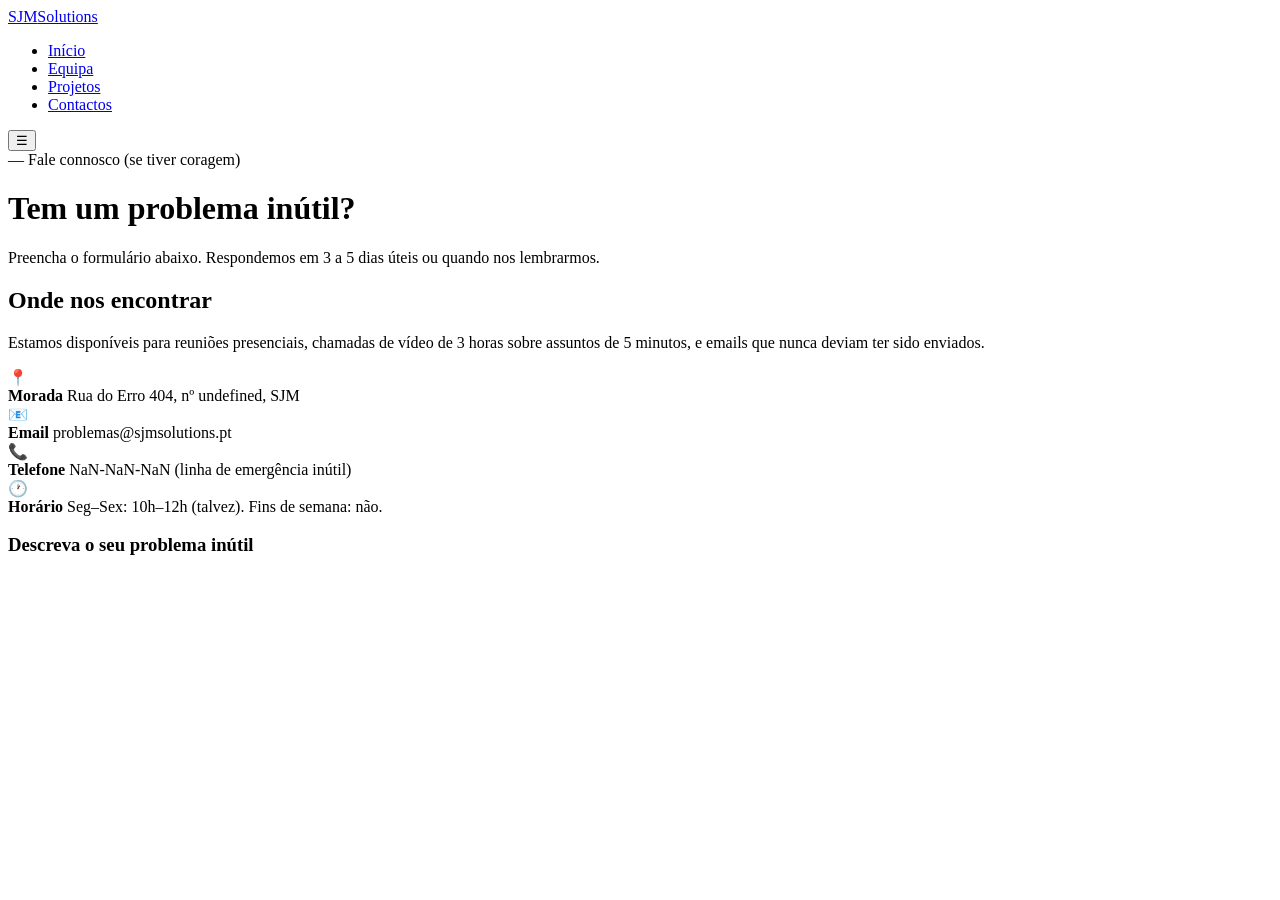
==== pages/contactos.html @ a08902cc "add: expand contact details section with address, email, phone, and hours" ====
<!DOCTYPE html>
<html lang="pt">
<head>
  <meta charset="UTF-8" />
  <meta name="viewport" content="width=device-width, initial-scale=1.0"/>
  <title>Contactos — SJM Solutions</title>
  <link rel="stylesheet" href="style.css" />
  <link href="https://fonts.googleapis.com/css2?family=Syne:wght@400;700;800&family=DM+Mono:ital,wght@0,400;1,400&display=swap" rel="stylesheet"/>
</head>
<body>
  <nav class="navbar">
    <a href="index.html" class="logo">SJM<span>Solutions</span></a>
    <ul class="nav-links">
      <li><a href="index.html">Início</a></li>
      <li><a href="equipa.html">Equipa</a></li>
      <li><a href="projetos.html">Projetos</a></li>
      <li><a href="contactos.html" class="active">Contactos</a></li>
    </ul>
    <button class="nav-toggle" onclick="toggleMenu()">☰</button>
  </nav>
<div class="page-header">
    <div class="about-tag">— Fale connosco (se tiver coragem)</div>
    <h1>Tem um problema <span>inútil?</span></h1>
    <p>Preencha o formulário abaixo. Respondemos em 3 a 5 dias úteis ou quando nos lembrarmos.</p>
</div>
  <section class="contact-section">
    <div class="contact-info">
      <h2>Onde nos encontrar</h2>
      <p>Estamos disponíveis para reuniões presenciais, chamadas de vídeo de 3 horas sobre assuntos de 5 minutos, e emails que nunca deviam ter sido enviados.</p>
      <div class="contact-details">
        <div class="contact-item">
          <div class="contact-item-icon">📍</div>
          <div class="contact-item-text">
            <strong>Morada</strong>
            <span>Rua do Erro 404, nº undefined, SJM</span>
          </div>
        </div>
        <div class="contact-item">
          <div class="contact-item-icon">📧</div>
          <div class="contact-item-text">
            <strong>Email</strong>
            <span>problemas@sjmsolutions.pt</span>
          </div>
        </div>
        <div class="contact-item">
          <div class="contact-item-icon">📞</div>
          <div class="contact-item-text">
            <strong>Telefone</strong>
            <span>NaN-NaN-NaN (linha de emergência inútil)</span>
          </div>
        </div>
        <div class="contact-item">
          <div class="contact-item-icon">🕐</div>
          <div class="contact-item-text">
            <strong>Horário</strong>
            <span>Seg–Sex: 10h–12h (talvez). Fins de semana: não.</span>
          </div>
        </div>
      </div>  
    </div>
    <div class="contact-form">
      <h3>Descreva o seu problema inútil</h3>
    </div>
  </section>
</body>
</html>
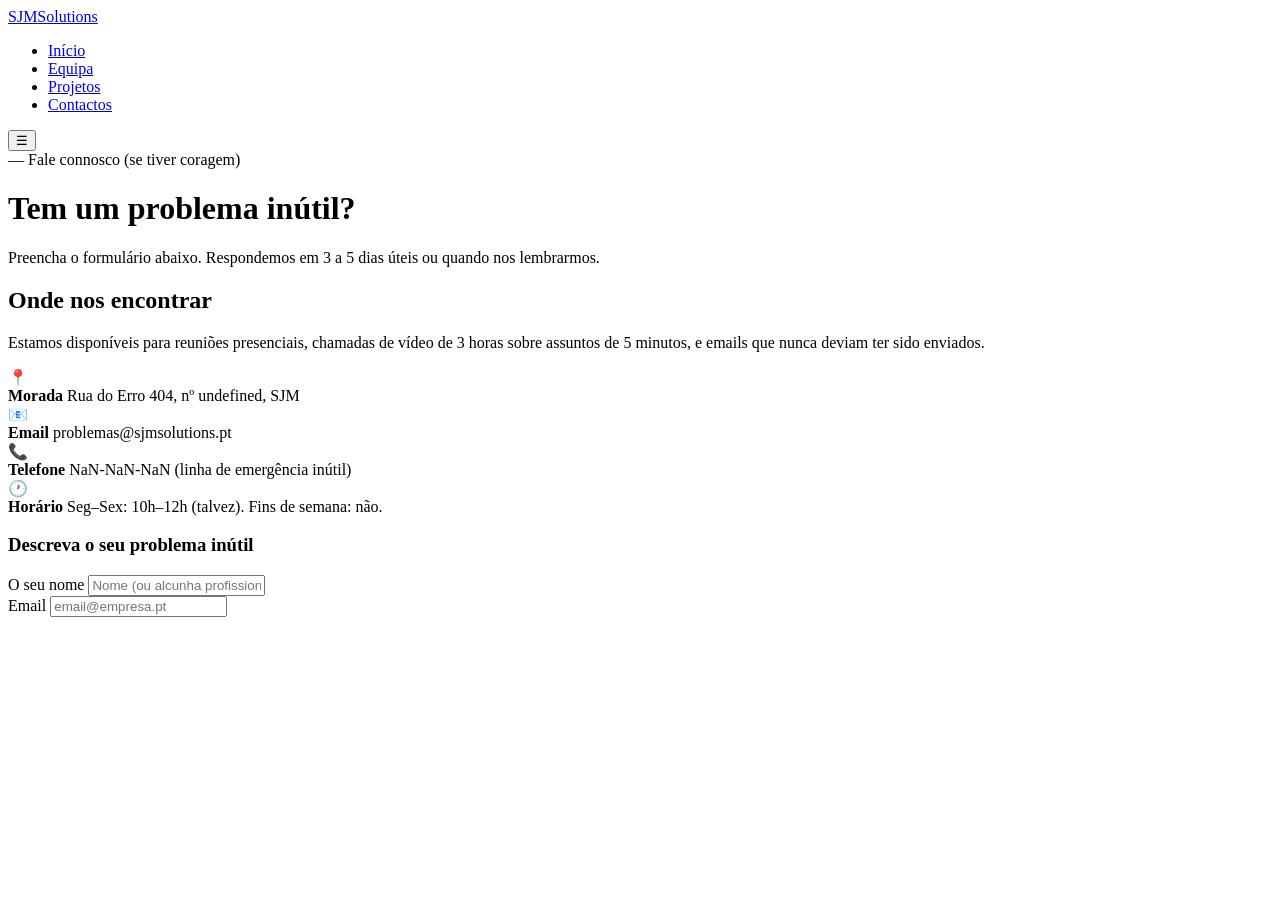
==== commit bfe2bb2c: "add: include name and email fields in contact form" ====
--- a/pages/contactos.html
+++ b/pages/contactos.html
@@ -60,6 +60,14 @@
     </div>
     <div class="contact-form">
       <h3>Descreva o seu problema inútil</h3>
+      <div class="form-group">
+        <label for="nome">O seu nome</label>
+        <input type="text" id="nome" placeholder="Nome (ou alcunha profissional)" />
+      </div>
+      <div class="form-group">
+        <label for="email">Email</label>
+        <input type="email" id="email" placeholder="email@empresa.pt" />
+      </div>
     </div>
   </section>
 </body>
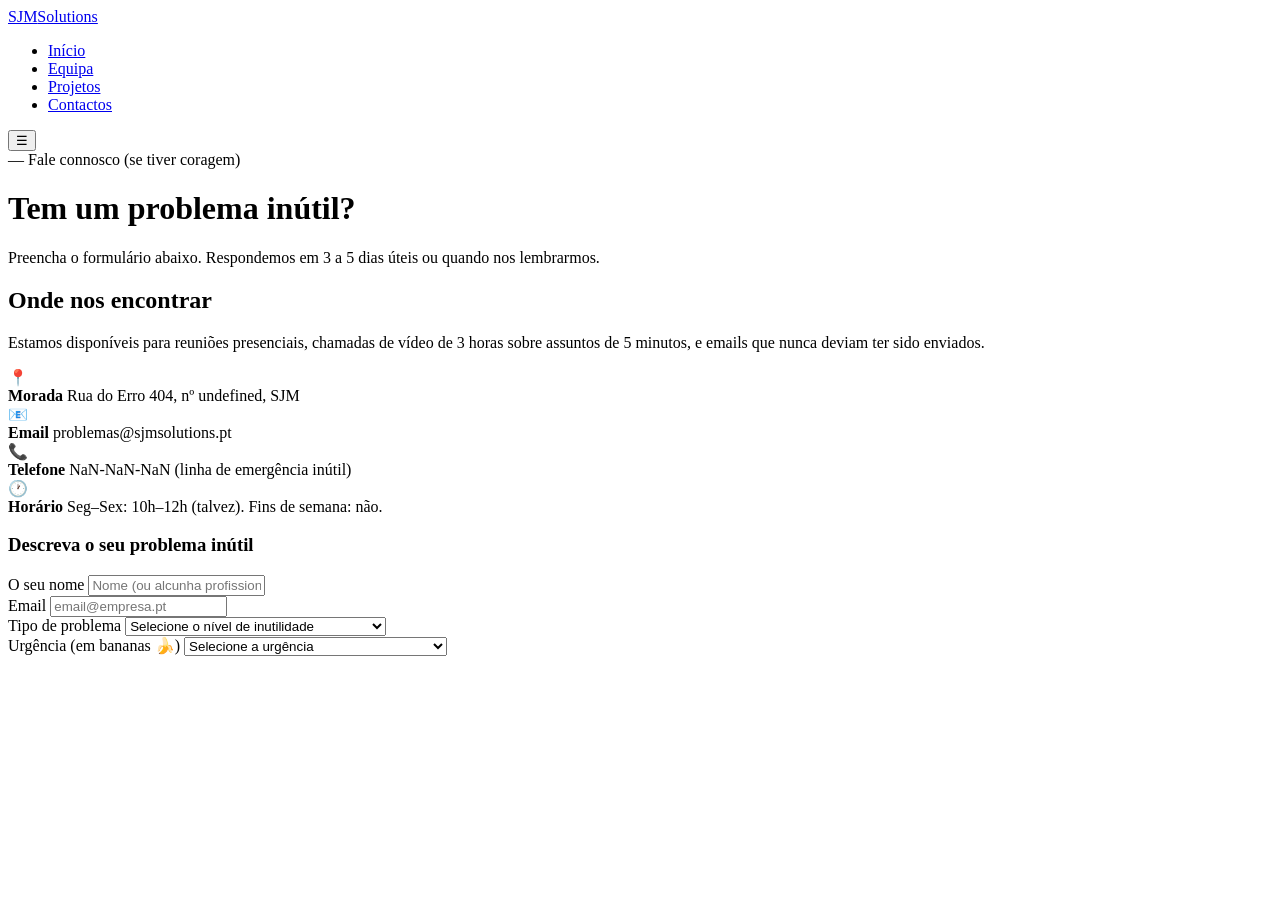
==== commit 79f1cd6a: "add: include problem type and urgency fields in contact form" ====
--- a/pages/contactos.html
+++ b/pages/contactos.html
@@ -68,6 +68,26 @@
         <label for="email">Email</label>
         <input type="email" id="email" placeholder="email@empresa.pt" />
       </div>
+       <div class="form-group">
+        <label for="tipo">Tipo de problema</label>
+        <select id="tipo">
+          <option value="">Selecione o nível de inutilidade</option>
+          <option value="baixo">🟢 Levemente inútil</option>
+          <option value="medio">🟡 Moderadamente absurdo</option>
+          <option value="alto">🔴 Completamente desnecessário</option>
+          <option value="critico">💀 Sem esperança — contactar urgente</option>
+        </select>
+      </div>
+      <div class="form-group">
+        <label for="urgencia">Urgência (em bananas 🍌)</label>
+        <select id="urgencia">
+          <option value="">Selecione a urgência</option>
+          <option value="1">1 banana — pode esperar décadas</option>
+          <option value="2">3 bananas — há alguma pressa</option>
+          <option value="3">7 bananas — situação banana</option>
+          <option value="4">🍌🍌🍌🍌🍌 — EMERGÊNCIA TOTAL</option>
+        </select>
+      </div>
     </div>
   </section>
 </body>
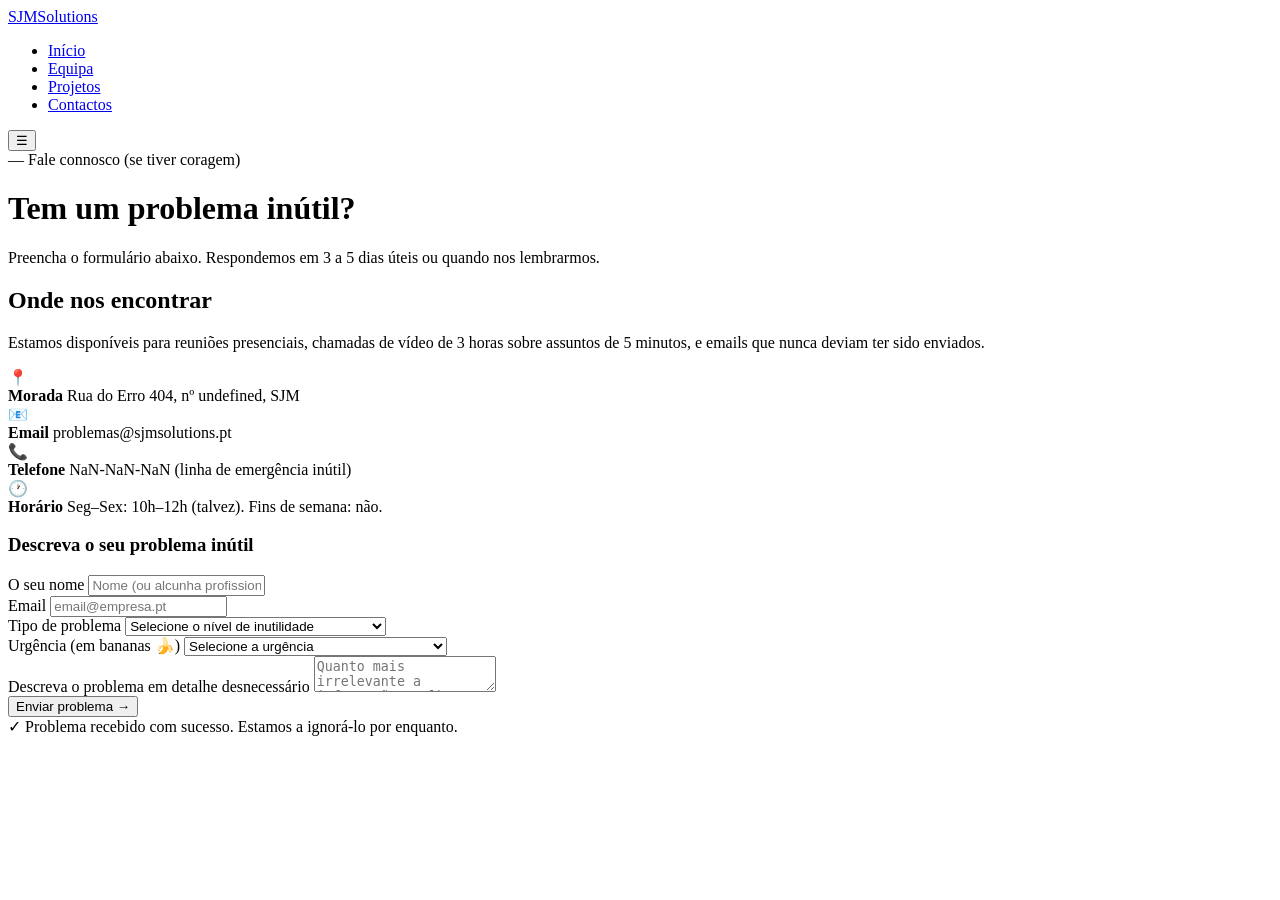
==== commit 5fdf4339: "add: include detailed message field in contact form" ====
--- a/pages/contactos.html
+++ b/pages/contactos.html
@@ -87,6 +87,14 @@
           <option value="3">7 bananas — situação banana</option>
           <option value="4">🍌🍌🍌🍌🍌 — EMERGÊNCIA TOTAL</option>
         </select>
+          <div class="form-group">
+        <label for="mensagem">Descreva o problema em detalhe desnecessário</label>
+        <textarea id="mensagem" placeholder="Quanto mais irrelevante a informação, melhor. Mencione a cor das paredes do escritório."></textarea>
+      </div>
+      <button class="form-submit" onclick="enviarFormulario()">Enviar problema →</button>
+      <div id="form-success">
+        ✓ Problema recebido com sucesso. Estamos a ignorá-lo por enquanto.
+      </div>
       </div>
     </div>
   </section>
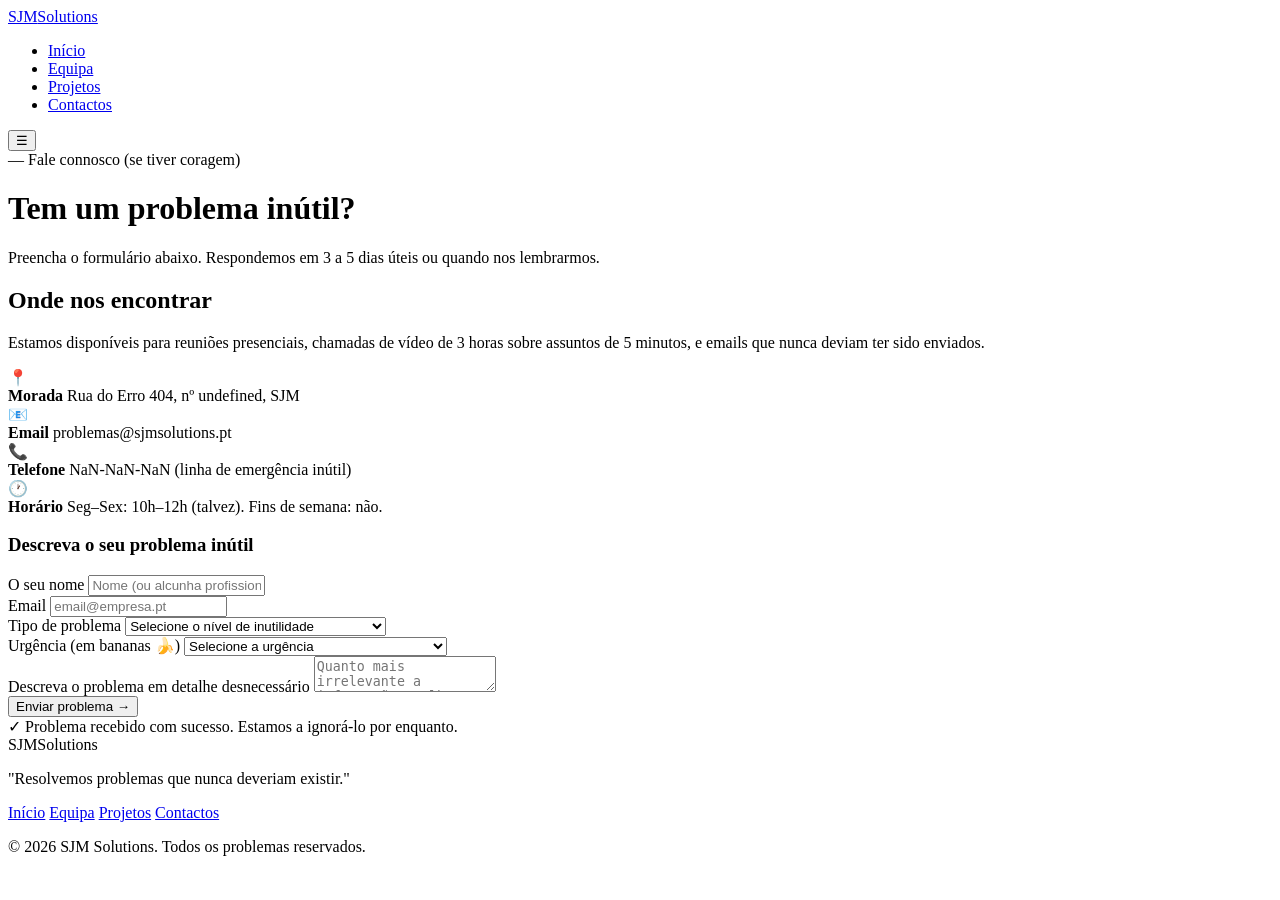
==== commit de1c530e: "add: include footer section with navigation links and copyright information" ====
--- a/pages/contactos.html
+++ b/pages/contactos.html
@@ -7,6 +7,7 @@
   <link rel="stylesheet" href="style.css" />
   <link href="https://fonts.googleapis.com/css2?family=Syne:wght@400;700;800&family=DM+Mono:ital,wght@0,400;1,400&display=swap" rel="stylesheet"/>
 </head>
+
 <body>
   <nav class="navbar">
     <a href="index.html" class="logo">SJM<span>Solutions</span></a>
@@ -98,5 +99,17 @@
       </div>
     </div>
   </section>
+   <footer class="footer">
+    <div class="footer-logo">SJM<span>Solutions</span></div>
+    <p class="footer-tagline">"Resolvemos problemas que nunca deveriam existir."</p>
+    <nav class="footer-nav">
+      <a href="index.html">Início</a>
+      <a href="equipa.html">Equipa</a>
+      <a href="projetos.html">Projetos</a>
+      <a href="contactos.html">Contactos</a>
+    </nav>
+    <p class="footer-copy">© 2026 SJM Solutions. Todos os problemas reservados.</p>
+  </footer>
+  <script src="../Js/js.js"></script>
 </body>
 </html>
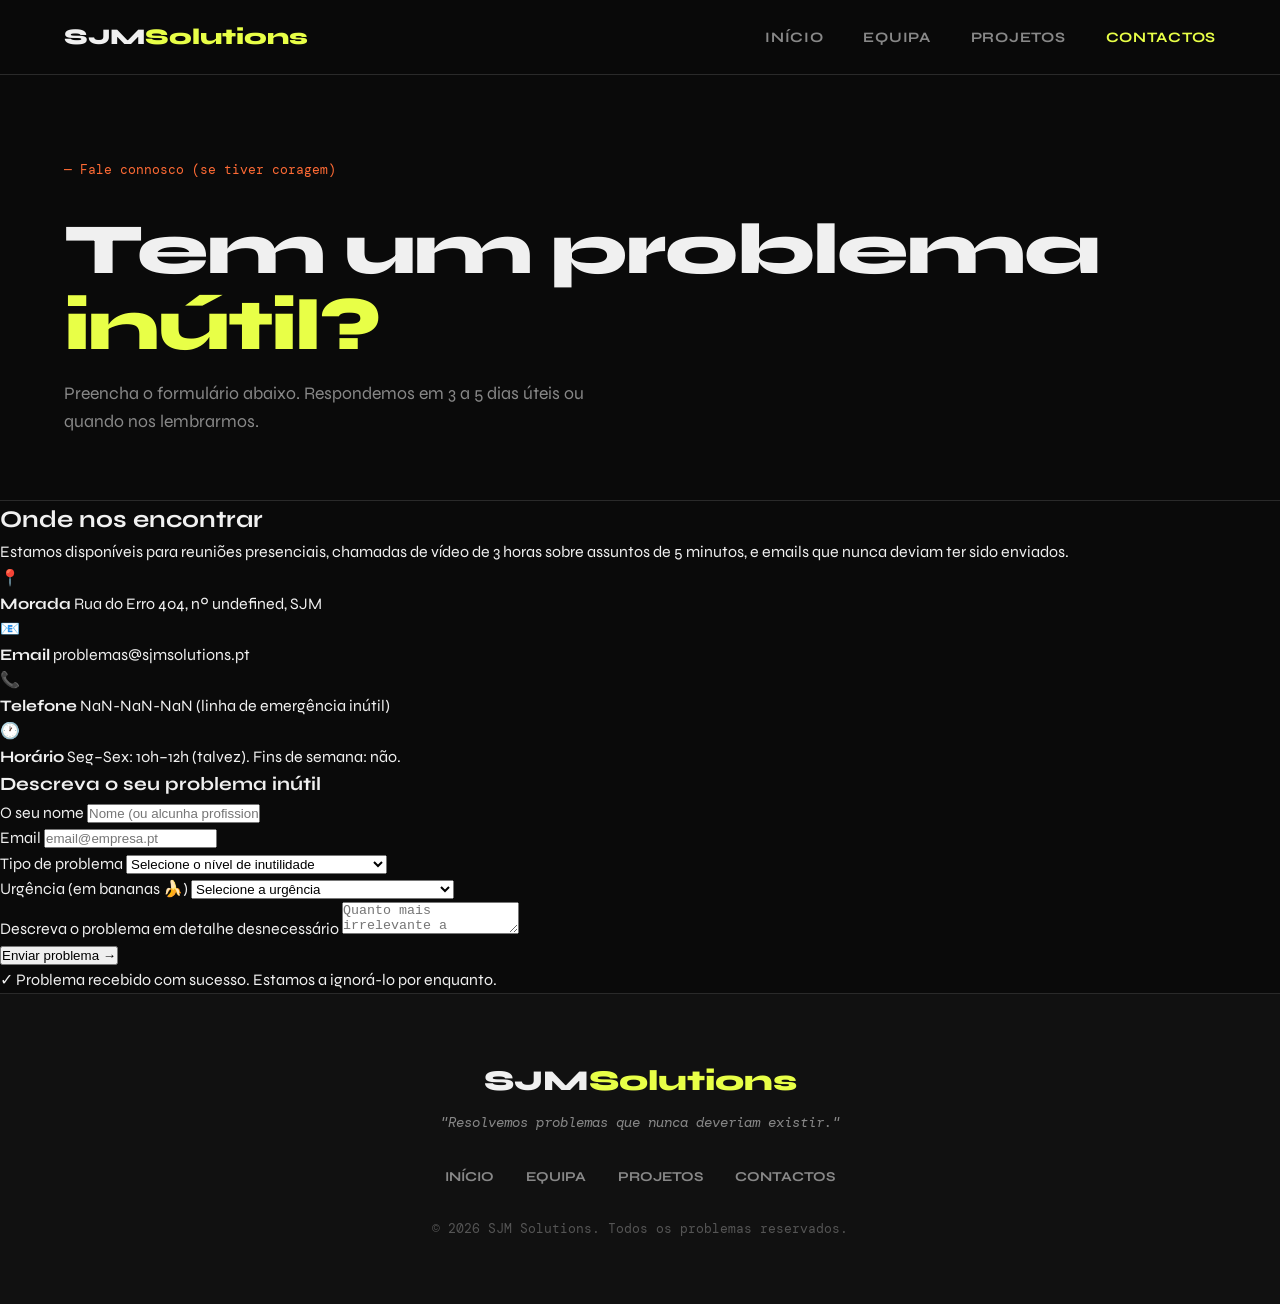
==== commit f94605a0: "feat: update navigation links and add new team and projects pages" ====
--- a/pages/contactos.html
+++ b/pages/contactos.html
@@ -3,16 +3,17 @@
 <head>
   <meta charset="UTF-8" />
   <meta name="viewport" content="width=device-width, initial-scale=1.0"/>
+  <meta name="description" content="Contacte a SJM Solutions. Descreva o seu problema inútil e nós ignoramo-lo com profissionalismo." />
   <title>Contactos — SJM Solutions</title>
-  <link rel="stylesheet" href="style.css" />
+  <link rel="stylesheet" href="../css/style.css" />
   <link href="https://fonts.googleapis.com/css2?family=Syne:wght@400;700;800&family=DM+Mono:ital,wght@0,400;1,400&display=swap" rel="stylesheet"/>
 </head>
 
 <body>
   <nav class="navbar">
-    <a href="index.html" class="logo">SJM<span>Solutions</span></a>
+    <a href="../index.html" class="logo">SJM<span>Solutions</span></a>
     <ul class="nav-links">
-      <li><a href="index.html">Início</a></li>
+      <li><a href="../index.html">Início</a></li>
       <li><a href="equipa.html">Equipa</a></li>
       <li><a href="projetos.html">Projetos</a></li>
       <li><a href="contactos.html" class="active">Contactos</a></li>
@@ -110,6 +111,6 @@
     </nav>
     <p class="footer-copy">© 2026 SJM Solutions. Todos os problemas reservados.</p>
   </footer>
-  <script src="../Js/js.js"></script>
+  <script src="../js/js.js"></script>
 </body>
 </html>
--- a/css/style.css
+++ b/css/style.css
@@ -0,0 +1,206 @@
+@import url('https://fonts.googleapis.com/css2?family=Syne:wght@400;700;800&family=DM+Mono:ital,wght@0,400;1,400&display=swap');
+
+:root {
+  --bg: #0a0a0a;
+  --bg2: #111111;
+  --bg3: #1a1a1a;
+  --accent: #e8ff47;
+  --accent2: #ff6b35;
+  --text: #f0f0f0;
+  --muted: #888;
+  --border: #2a2a2a;
+  --font-display: 'Syne', sans-serif;
+  --font-mono: 'DM Mono', monospace;
+}
+
+*, *::before, *::after { box-sizing: border-box; margin: 0; padding: 0; }
+html { scroll-behavior: smooth; }
+body {
+  background: var(--bg);
+  color: var(--text);
+  font-family: var(--font-display);
+  line-height: 1.6;
+  overflow-x: hidden;
+}
+a { text-decoration: none; color: inherit; }
+
+.navbar {
+  position: fixed;
+  top: 0; left: 0; right: 0;
+  z-index: 100;
+  display: flex;
+  align-items: center;
+  justify-content: space-between;
+  padding: 1.2rem 4rem;
+  background: rgba(10,10,10,0.85);
+  backdrop-filter: blur(12px);
+  border-bottom: 1px solid var(--border);
+}
+.logo { font-size: 1.4rem; font-weight: 800; }
+.logo span { color: var(--accent); }
+.nav-links { display: flex; gap: 2.5rem; list-style: none; }
+.nav-links a {
+  font-size: 0.9rem; font-weight: 700;
+  letter-spacing: 0.05em; color: var(--muted);
+  text-transform: uppercase; transition: color 0.2s;
+}
+.nav-links a:hover, .nav-links a.active { color: var(--accent); }
+.nav-toggle { display: none; background: none; border: none; color: var(--text); font-size: 1.5rem; cursor: pointer; }
+
+.hero {
+  min-height: 100vh;
+  display: flex; flex-direction: column; justify-content: center;
+  padding: 8rem 4rem 4rem;
+  position: relative; overflow: hidden;
+}
+.hero::before {
+  content: '';
+  position: absolute; top: -200px; right: -200px;
+  width: 600px; height: 600px;
+  background: radial-gradient(circle, rgba(232,255,71,0.08) 0%, transparent 70%);
+  pointer-events: none;
+}
+.hero-badge {
+  display: inline-block; font-family: var(--font-mono); font-size: 0.8rem;
+  color: var(--accent); border: 1px solid var(--accent);
+  padding: 0.4rem 1rem; border-radius: 2rem; margin-bottom: 2rem; width: fit-content;
+}
+.hero-title {
+  font-size: clamp(3rem, 8vw, 6rem); font-weight: 800;
+  line-height: 1.05; letter-spacing: -2px; max-width: 900px;
+}
+.hero-title span { color: var(--accent); }
+.hero-sub { margin-top: 1.5rem; max-width: 580px; color: var(--muted); font-size: 1.1rem; }
+
+.hero-cta { margin-top: 2.5rem; display: flex; gap: 1rem; flex-wrap: wrap; }
+.btn-primary {
+  background: var(--accent); color: #000;
+  font-family: var(--font-display); font-weight: 700; font-size: 0.95rem;
+  padding: 0.9rem 2rem; border-radius: 0.3rem; transition: transform 0.2s, box-shadow 0.2s;
+}
+.btn-primary:hover { transform: translateY(-2px); box-shadow: 0 8px 24px rgba(232,255,71,0.3); }
+.btn-secondary {
+  font-weight: 700; font-size: 0.95rem; padding: 0.9rem 2rem;
+  border: 1px solid var(--border); border-radius: 0.3rem; color: var(--text); transition: border-color 0.2s, color 0.2s;
+}
+.btn-secondary:hover { border-color: var(--accent); color: var(--accent); }
+.hero-stats {
+  margin-top: 5rem; display: flex; gap: 4rem; flex-wrap: wrap;
+  border-top: 1px solid var(--border); padding-top: 2rem;
+}
+.stat-num { display: block; font-size: 2.5rem; font-weight: 800; color: var(--accent); letter-spacing: -1px; }
+.stat-label { display: block; font-size: 0.8rem; color: var(--muted); font-family: var(--font-mono); max-width: 160px; }
+
+.about { padding: 6rem 4rem; background: var(--bg2); border-top: 1px solid var(--border); }
+.about-tag { font-family: var(--font-mono); font-size: 0.8rem; color: var(--accent2); margin-bottom: 2rem; }
+.about-grid { display: grid; grid-template-columns: 1fr 1fr; gap: 4rem; align-items: start; }
+.about-text h2 { font-size: clamp(2rem, 4vw, 3rem); font-weight: 800; letter-spacing: -1px; margin-bottom: 1.5rem; }
+.about-text p { color: var(--muted); margin-bottom: 1rem; font-size: 1rem; line-height: 1.8; }
+.about-cards { display: flex; flex-direction: column; gap: 1rem; }
+.about-card {
+  background: var(--bg3); border: 1px solid var(--border);
+  border-radius: 0.5rem; padding: 1.5rem; transition: border-color 0.2s;
+}
+.about-card:hover { border-color: var(--accent); }
+.card-icon { font-size: 1.5rem; margin-bottom: 0.5rem; }
+.about-card h3 { font-size: 1rem; font-weight: 700; margin-bottom: 0.4rem; }
+.about-card p { font-size: 0.9rem; color: var(--muted); line-height: 1.6; }
+
+
+.services { padding: 6rem 4rem; border-top: 1px solid var(--border); }
+.services-header { margin-bottom: 3rem; }
+.services-header h2 { font-size: clamp(2rem, 4vw, 3rem); font-weight: 800; letter-spacing: -1px; }
+.services-grid { display: grid; grid-template-columns: 1fr 1fr; gap: 0; }
+.service-item { padding: 2.5rem; border: 1px solid var(--border); transition: background 0.2s; }
+.service-item:hover { background: var(--bg2); }
+.service-num { display: block; font-family: var(--font-mono); font-size: 0.75rem; color: var(--accent); margin-bottom: 1rem; }
+.service-item h3 { font-size: 1.1rem; font-weight: 700; margin-bottom: 0.7rem; }
+.service-item p { font-size: 0.9rem; color: var(--muted); line-height: 1.7; }
+.footer { padding: 4rem; border-top: 1px solid var(--border); text-align: center; background: var(--bg2); }
+.footer-logo { font-size: 1.8rem; font-weight: 800; margin-bottom: 0.5rem; }
+.footer-logo span { color: var(--accent); }
+.footer-tagline { font-family: var(--font-mono); font-size: 0.85rem; color: var(--muted); font-style: italic; margin-bottom: 2rem; }
+.footer-nav { display: flex; justify-content: center; gap: 2rem; margin-bottom: 2rem; flex-wrap: wrap; }
+.footer-nav a { font-size: 0.85rem; color: var(--muted); text-transform: uppercase; font-weight: 700; transition: color 0.2s; }
+.footer-nav a:hover { color: var(--accent); }
+.footer-copy { font-size: 0.8rem; color: #555; font-family: var(--font-mono); }
+
+.page-header { padding: 10rem 4rem 4rem; border-bottom: 1px solid var(--border); }
+.page-header h1 { font-size: clamp(2.5rem, 6vw, 4.5rem); font-weight: 800; letter-spacing: -2px; line-height: 1.05; }
+.page-header h1 span { color: var(--accent); }
+.page-header p { margin-top: 1rem; color: var(--muted); font-size: 1.1rem; max-width: 560px; }
+@keyframes fadeUp {
+  from { opacity: 0; transform: translateY(24px); }
+  to   { opacity: 1; transform: translateY(0); }
+}
+.hero-badge { animation: fadeUp 0.6s ease both; }
+.hero-title { animation: fadeUp 0.6s 0.1s ease both; }
+.hero-sub { animation: fadeUp 0.6s 0.2s ease both; }
+.hero-cta { animation: fadeUp 0.6s 0.3s ease both; }
+.hero-stats { animation: fadeUp 0.6s 0.4s ease both; }
+
+@media (max-width: 900px) {
+  .navbar { padding: 1.2rem 1.5rem; }
+
+  .nav-links {
+    display: none;
+    flex-direction: column;
+    position: absolute;
+    top: 100%; left: 0; right: 0;
+    background: var(--bg);
+    border-bottom: 1px solid var(--border);
+    padding: 1rem 2rem;
+    gap: 1rem;
+  }
+
+  .team-section, .projects-section { padding: 4rem 1.5rem; }
+  .team-grid { grid-template-columns: 1fr; }
+  .projects-grid { grid-template-columns: 1fr; }
+
+  .nav-links.open { display: flex; }
+  .nav-toggle { display: block; }
+  .hero { padding: 7rem 1.5rem 3rem; }
+  .hero-stats { gap: 2rem; }
+  .about, .services { padding: 4rem 1.5rem; }
+  .about-grid { grid-template-columns: 1fr; gap: 2rem; }
+  .services-grid { grid-template-columns: 1fr; }
+  .page-header { padding: 7rem 1.5rem 3rem; }
+  .footer { padding: 3rem 1.5rem; }
+}
+.team-section { padding: 5rem 4rem; }
+.team-grid { display: grid; grid-template-columns: repeat(3, 1fr); gap: 1.5rem; }
+.team-card {
+  background: var(--bg2); border: 1px solid var(--border);
+  border-radius: 0.5rem; padding: 2rem; transition: border-color 0.2s, transform 0.2s;
+}
+.team-card:hover { border-color: var(--accent); transform: translateY(-4px); }
+.team-avatar {
+  width: 72px; height: 72px; border-radius: 50%;
+  background: var(--bg3); border: 2px solid var(--border);
+  display: flex; align-items: center; justify-content: center;
+  font-size: 2rem; margin-bottom: 1.2rem;
+}
+.team-role { font-family: var(--font-mono); font-size: 0.75rem; color: var(--accent); text-transform: uppercase; letter-spacing: 0.1em; margin-bottom: 0.4rem; }
+.team-name { font-size: 1.3rem; font-weight: 800; margin-bottom: 0.8rem; }
+.team-bio { font-size: 0.9rem; color: var(--muted); line-height: 1.7; margin-bottom: 1.2rem;
+}
+
+.team-skills { display: flex; flex-wrap: wrap; gap: 0.5rem; }
+.skill-tag {
+  font-family: var(--font-mono); font-size: 0.7rem;
+  padding: 0.3rem 0.7rem; background: var(--bg3);
+  border: 1px solid var(--border); border-radius: 2rem; color: var(--muted);
+}
+
+.projects-section { padding: 5rem 4rem; }
+.projects-grid { display: grid; grid-template-columns: 1fr 1fr; gap: 1.5rem; }
+.project-card {
+  background: var(--bg2); border: 1px solid var(--border);
+  border-radius: 0.5rem; padding: 2rem; transition: border-color 0.2s;
+}
+.project-card:hover { border-color: var(--accent2); }
+.project-tag { font-family: var(--font-mono); font-size: 0.7rem; color: var(--accent2); text-transform: uppercase; letter-spacing: 0.1em; margin-bottom: 0.8rem; }
+.project-title { font-size: 1.2rem; font-weight: 700; margin-bottom: 0.8rem; line-height: 1.3; }
+.project-desc { font-size: 0.9rem; color: var(--muted); line-height: 1.7; margin-bottom: 1.2rem; }
+.project-result { font-family: var(--font-mono); font-size: 0.8rem; color: var(--accent); padding: 0.5rem 0; border-top: 1px solid var(--border);
+}
